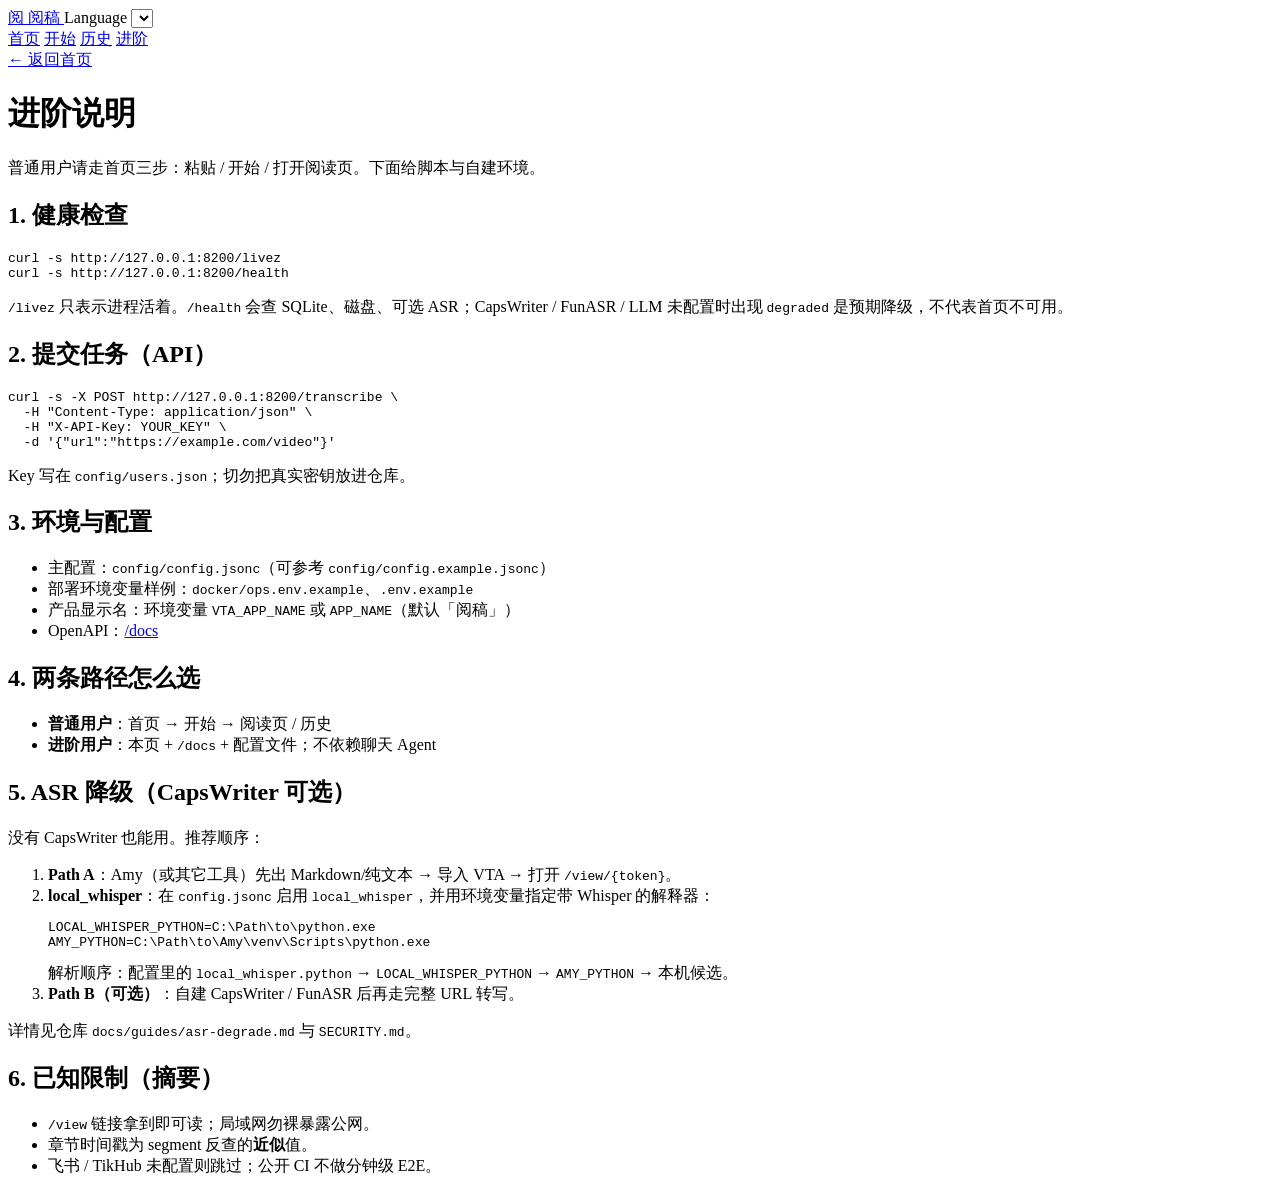
==== src/web/static/help-advanced.html @ 6b0e64fe "feat: initial 阅稿 open-source release (link transcription, i18n, Japanese-minimal UI) Co-authored-by:" ====
<!DOCTYPE html>
<html lang="zh-CN" data-theme="light" class="yg-shell">
<head>
  <meta charset="utf-8">
  <meta name="viewport" content="width=device-width, initial-scale=1.0">
  <title>阅稿 · 进阶</title>
  <meta name="theme-color" content="#fafaf7">
  <meta name="robots" content="noindex">
  <link rel="stylesheet" href="/static/css/view-japanese-minimal.css?v=yg7">
</head>
<body class="yg-help">
  <header class="yg-mast">
    <a class="yg-brand" href="/">
      <span class="yg-seal" aria-hidden="true">阅</span>
      <span class="yg-brand-name">阅稿</span>
    </a>
    <label class="yg-lang-switch" style="margin-inline-end:.5rem"><span class="yg-lang-label">Language</span>
      <select id="yg-static-lang-select" aria-label="Language"></select></label>
      <nav class="yg-mast-links" aria-label="主导航">
      <a href="/">首页</a>
      <a href="/add_task_by_web">开始</a>
      <a href="/static/history.html">历史</a>
      <a href="/static/help-advanced.html" aria-current="page">进阶</a>
    </nav>
  </header>

  <div class="wrap">
    <a class="back" href="/">← 返回首页</a>
    <h1>进阶说明</h1>
    <p>普通用户请走首页三步：粘贴 / 开始 / 打开阅读页。下面给脚本与自建环境。</p>

    <h2>1. 健康检查</h2>
    <pre>curl -s http://127.0.0.1:8200/livez
curl -s http://127.0.0.1:8200/health</pre>
    <p><code>/livez</code> 只表示进程活着。<code>/health</code> 会查 SQLite、磁盘、可选 ASR；CapsWriter / FunASR / LLM 未配置时出现 <code>degraded</code> 是预期降级，不代表首页不可用。</p>

    <h2>2. 提交任务（API）</h2>
    <pre>curl -s -X POST http://127.0.0.1:8200/transcribe \
  -H "Content-Type: application/json" \
  -H "X-API-Key: YOUR_KEY" \
  -d '{"url":"https://example.com/video"}'</pre>
    <p>Key 写在 <code>config/users.json</code>；切勿把真实密钥放进仓库。</p>

    <h2>3. 环境与配置</h2>
    <ul>
      <li>主配置：<code>config/config.jsonc</code>（可参考 <code>config/config.example.jsonc</code>）</li>
      <li>部署环境变量样例：<code>docker/ops.env.example</code>、<code>.env.example</code></li>
      <li>产品显示名：环境变量 <code>VTA_APP_NAME</code> 或 <code>APP_NAME</code>（默认「阅稿」）</li>
      <li>OpenAPI：<a href="/docs">/docs</a></li>
    </ul>

    <h2>4. 两条路径怎么选</h2>
    <ul>
      <li><strong>普通用户</strong>：首页 → 开始 → 阅读页 / 历史</li>
      <li><strong>进阶用户</strong>：本页 + <code>/docs</code> + 配置文件；不依赖聊天 Agent</li>
    </ul>

    <h2>5. ASR 降级（CapsWriter 可选）</h2>
    <p>没有 CapsWriter 也能用。推荐顺序：</p>
    <ol>
      <li><strong>Path A</strong>：Amy（或其它工具）先出 Markdown/纯文本 → 导入 VTA → 打开 <code>/view/{token}</code>。</li>
      <li><strong>local_whisper</strong>：在 <code>config.jsonc</code> 启用 <code>local_whisper</code>，并用环境变量指定带 Whisper 的解释器：
        <pre>LOCAL_WHISPER_PYTHON=C:\Path\to\python.exe
AMY_PYTHON=C:\Path\to\Amy\venv\Scripts\python.exe</pre>
        解析顺序：配置里的 <code>local_whisper.python</code> → <code>LOCAL_WHISPER_PYTHON</code> → <code>AMY_PYTHON</code> → 本机候选。
      </li>
      <li><strong>Path B（可选）</strong>：自建 CapsWriter / FunASR 后再走完整 URL 转写。</li>
    </ol>
    <p>详情见仓库 <code>docs/guides/asr-degrade.md</code> 与 <code>SECURITY.md</code>。</p>

    <h2>6. 已知限制（摘要）</h2>
    <ul>
      <li><code>/view</code> 链接拿到即可读；局域网勿裸暴露公网。</li>
      <li>章节时间戳为 segment 反查的<strong>近似</strong>值。</li>
      <li>飞书 / TikHub 未配置则跳过；公开 CI 不做分钟级 E2E。</li>
    </ul>

  </div>
<script src="/static/js/lang-boot.js?v=yg-lang1"></script>
<script>(function(){var lang=window.__VTA_UI_LANG_BOOT__||"";var src=lang?("/i18n.js?lang="+encodeURIComponent(lang)):"/i18n.js";document.write('<script src="'+src+'"><\/script>');})();</script>
<script src="/static/js/i18n.js?v=yg-lang1"></script>
<script>document.addEventListener("DOMContentLoaded",function(){if(window.applyI18n)window.applyI18n();if(window.ygMountLanguageSwitcher)window.ygMountLanguageSwitcher();});</script>
</body>
</html>
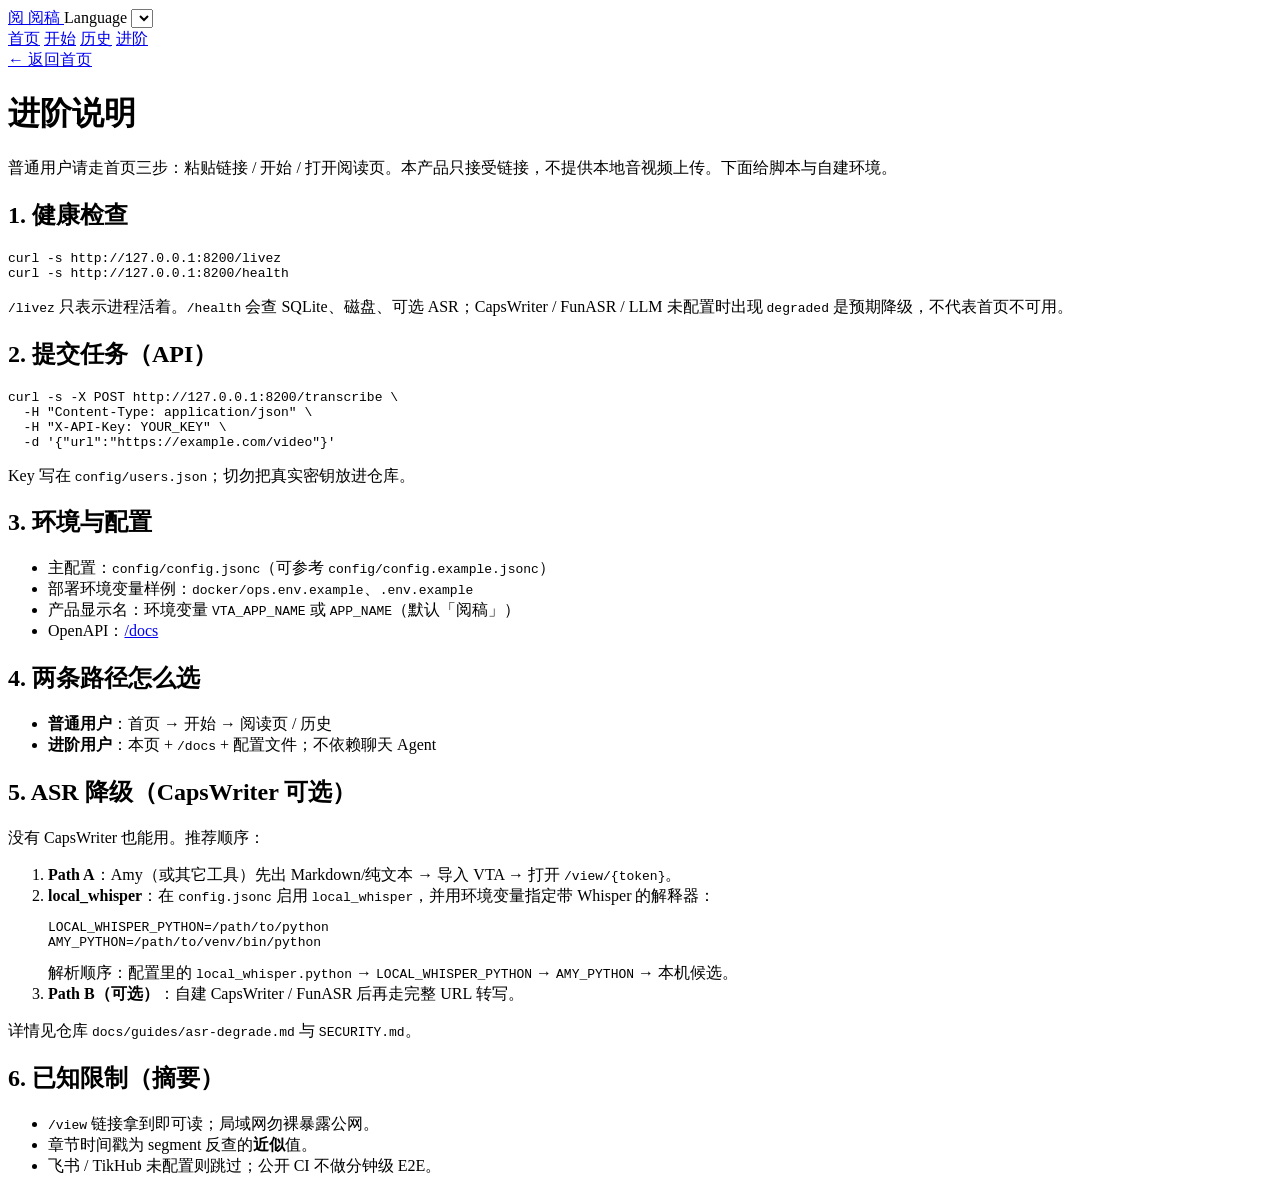
==== commit e4838e14: "提交界面只保留链接转录 首页与提交页不再展示本地音视频入口；上传 HTTP 仍由环境变量关闭。  Co-authored-by: Ashley- Life code <mistriikaridis-s" ====
--- a/src/web/static/help-advanced.html
+++ b/src/web/static/help-advanced.html
@@ -6,7 +6,7 @@
   <title>阅稿 · 进阶</title>
   <meta name="theme-color" content="#fafaf7">
   <meta name="robots" content="noindex">
-  <link rel="stylesheet" href="/static/css/view-japanese-minimal.css?v=yg7">
+    <link rel="stylesheet" href="/static/css/view-japanese-minimal.css?v=yg10">
 </head>
 <body class="yg-help">
   <header class="yg-mast">
@@ -27,7 +27,7 @@
   <div class="wrap">
     <a class="back" href="/">← 返回首页</a>
     <h1>进阶说明</h1>
-    <p>普通用户请走首页三步：粘贴 / 开始 / 打开阅读页。下面给脚本与自建环境。</p>
+    <p>普通用户请走首页三步：粘贴链接 / 开始 / 打开阅读页。本产品只接受链接，不提供本地音视频上传。下面给脚本与自建环境。</p>
 
     <h2>1. 健康检查</h2>
     <pre>curl -s http://127.0.0.1:8200/livez
@@ -60,8 +60,8 @@
     <ol>
       <li><strong>Path A</strong>：Amy（或其它工具）先出 Markdown/纯文本 → 导入 VTA → 打开 <code>/view/{token}</code>。</li>
       <li><strong>local_whisper</strong>：在 <code>config.jsonc</code> 启用 <code>local_whisper</code>，并用环境变量指定带 Whisper 的解释器：
-        <pre>LOCAL_WHISPER_PYTHON=C:\Path\to\python.exe
-AMY_PYTHON=C:\Path\to\Amy\venv\Scripts\python.exe</pre>
+        <pre>LOCAL_WHISPER_PYTHON=/path/to/python
+AMY_PYTHON=/path/to/venv/bin/python</pre>
         解析顺序：配置里的 <code>local_whisper.python</code> → <code>LOCAL_WHISPER_PYTHON</code> → <code>AMY_PYTHON</code> → 本机候选。
       </li>
       <li><strong>Path B（可选）</strong>：自建 CapsWriter / FunASR 后再走完整 URL 转写。</li>
